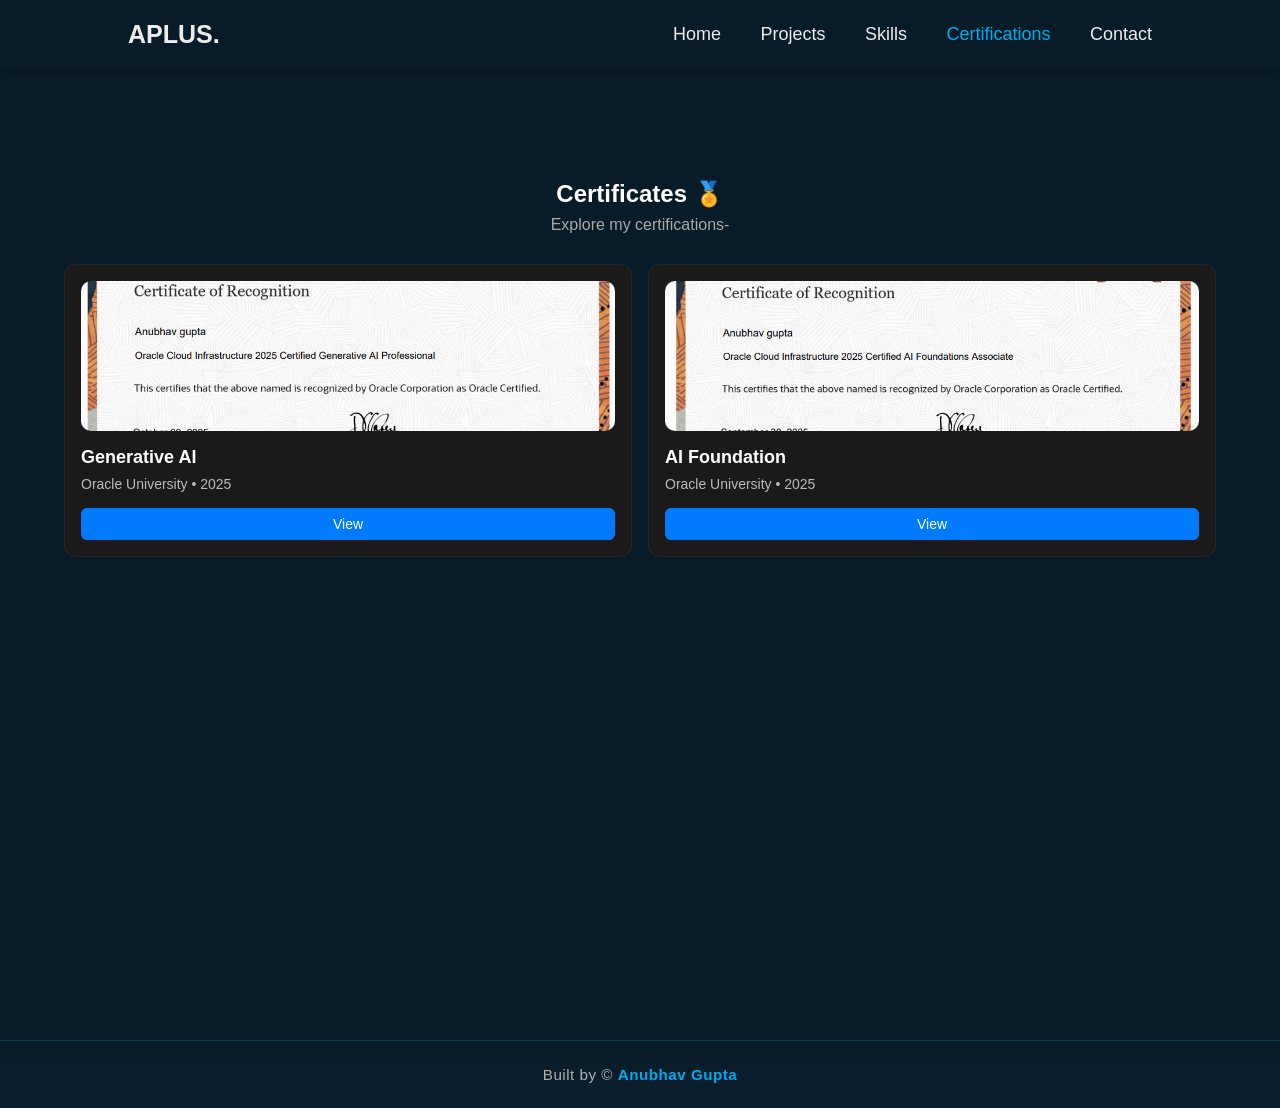
==== certifications.html @ cf5c9413 "Add new HTML pages for certifications, contacts, projects, and skills sections with responsive desig" ====
<!DOCTYPE html>
<html lang="en">
<head>
    <meta charset="UTF-8">
    <meta name="viewport" content="width=device-width, initial-scale=1.0">
    <title>APlus.</title>
    <link rel="stylesheet" href="style.css">
    <link rel="stylesheet" href="certifications.css">
    <link href="https://cdn.jsdelivr.net/npm/remixicon@3.5.0/fonts/remixicon.css" rel="stylesheet">
</head>
 
<body>

   <!-- Navbar -->
    <header class="header">
        <a href="#" class="logo">APLUS.</a>
        <i class="ri-menu-line menu-icon" id="menu-icon"></i>
        <nav class="navbar" id="navbar">
            <a href="index.html">Home</a>
            <a href="projects.html">Projects</a>
            <a href="skills.html">Skills</a>
            <a href="certifications.html" class="active">Certifications</a>
            <a href="contacts.html">Contact</a>
        </nav>
    </header>

    <!-- Certifications Section -->
    <section class="certifications-container">
        <div class="cert-header">
            <h2>Certificates 🏅</h2>
            <p>Explore my certifications-</p>
        </div>

        <!-- Tabs -->
        <!-- <div class="tabs">
            <button class="tab active" data-tab="tech">Tech</button>
            <button class="tab" data-tab="other">Others</button>
        </div> -->

        <!-- Certificates Grid -->
        <div class="certs-grid" id="certs-grid">
            <!-- Tech Certificates -->
            <div class="cert-card" data-category="tech">
                <img src="Screenshot 2025-11-16 171204.png" alt="Flipkart Hackathon">
                <div class="cert-content">
                    <strong>Generative AI</strong>
                    <div class="muted">Oracle University • 2025</div>
                    <button class="btn-view" data-img="Screenshot 2025-11-16 171204.png">View</button>
                </div>
            </div>

            <div class="cert-card" data-category="tech">
                <img src="Screenshot 2025-11-16 171115.png" alt="Solution Challenge">
                <div class="cert-content">
                    <strong>AI Foundation</strong>
                    <div class="muted">Oracle University • 2025</div>
                    <button class="btn-view" data-img="Screenshot 2025-11-16 171115.png">View</button>
                </div>
            </div>

            <!-- <div class="cert-card" data-category="tech">
                <img src="/certs/adira.png" alt="ADira">
                <div class="cert-content">
                    <strong>ADira</strong>
                    <div class="muted">SCET AI Club • 2025</div>
                    <button class="btn-view" data-img="/certs/adira.png">View</button>
                </div>
            </div> -->

            <!-- Other Certificates -->
            <div class="cert-card" data-category="other" style="display: none;">
                <img src="/certs/codathon.png" alt="Codathon">
                <div class="cert-content">
                    <strong>Codathon</strong>
                    <div class="muted">SCET tech fest • 2025</div>
                    <button class="btn-view" data-img="/certs/codathon.png">View</button>
                </div>
            </div>

            <div class="cert-card" data-category="other" style="display: none;">
                <img src="/certs/bugbuzz.png" alt="Bugbuzz">
                <div class="cert-content">
                    <strong>Bugbuzz</strong>
                    <div class="muted">SCET tech fest • 2025</div>
                    <button class="btn-view" data-img="/certs/bugbuzz.png">View</button>
                </div>
            </div>

            <div class="cert-card" data-category="other" style="display: none;">
                <img src="/certs/dataloom.png" alt="Dataloom">
                <div class="cert-content">
                    <strong>Dataloom</strong>
                    <div class="muted">SCET • 2024</div>
                    <button class="btn-view" data-img="/certs/dataloom.png">View</button>
                </div>
            </div>
        </div>
    </section>

    <!-- Modal Preview -->
    <div class="modal" id="modal">
        <img src="" alt="Certificate Preview" id="modal-img">
    </div>

    <!-- Footer -->
    <footer class="footer">
        <p>Built by © <span>Anubhav Gupta</span></p>
    </footer>

    <script>
        // Mobile menu toggle
        const menuIcon = document.getElementById('menu-icon');
        const navbar = document.getElementById('navbar');
        
        menuIcon.addEventListener('click', () => {
            navbar.classList.toggle('active');
        });

        // Tab switching
        const tabs = document.querySelectorAll('.tab');
        const certCards = document.querySelectorAll('.cert-card');

        tabs.forEach(tab => {
            tab.addEventListener('click', () => {
                // Remove active class from all tabs
                tabs.forEach(t => t.classList.remove('active'));
                // Add active class to clicked tab
                tab.classList.add('active');

                const selectedTab = tab.getAttribute('data-tab');

                // Show/hide certificates based on category
                certCards.forEach(card => {
                    if (card.getAttribute('data-category') === selectedTab) {
                        card.style.display = 'block';
                        // Add animation
                        card.style.animation = 'fadeIn 0.4s ease';
                    } else {
                        card.style.display = 'none';
                    }
                });
            });
        });

        // Modal functionality
        const modal = document.getElementById('modal');
        const modalImg = document.getElementById('modal-img');
        const viewButtons = document.querySelectorAll('.btn-view');

        viewButtons.forEach(btn => {
            btn.addEventListener('click', () => {
                const imgSrc = btn.getAttribute('data-img');
                modalImg.src = imgSrc;
                modal.style.display = 'flex';
                modal.style.animation = 'fadeIn 0.3s ease';
            });
        });

        // Close modal when clicking outside image
        modal.addEventListener('click', (e) => {
            if (e.target === modal) {
                modal.style.display = 'none';
            }
        });

        // Animation keyframes added via JavaScript
        const style = document.createElement('style');
        style.innerHTML = `
            @keyframes fadeIn {
                from { opacity: 0; transform: translateY(10px); }
                to { opacity: 1; transform: translateY(0); }
            }
        `;
        document.head.appendChild(style);
    </script>

</body>
</html>
---- style.css ----
*{ 
    margin: 0;
    padding: 0;
    box-sizing: border-box;
    font-family: sans-serif;
}
body{
    background: #081b29;
    padding-top: 80px; /* ADD THIS - Creates space for fixed navbar */
}
.header{
    position: fixed;
    top: 0;
    left: 0;
    width: 100%;
    padding: 20px 10%;
    background: #081b29; /* CHANGED from transparent to solid color */
    display: flex;
    justify-content: space-between;
    align-items: center;
    z-index: 100;
    box-shadow: 0 2px 10px rgba(0, 0, 0, 0.3); /* ADD THIS - Optional shadow for depth */
}
.logo{
    position: relative;
    font-size: 25px;
    color: #ededed;
    text-decoration: none;
    font-weight: 600;
}
/* .logo::before{
   content: '';
   position: absolute;
   top: 0;
   right: 0;
   width: 100%;
   height: 100%;
  background: #081b29;
  animation: showRight 1s ease forwards;
   animation-delay: .4s;
} */
.navbar a{
    position: relative;
     font-size: 18px;
     color: #ededed;
     text-decoration: none;
     font-weight: 500;
     margin-left: 35px;
     transition: .3s;
}
/* .navbar a::before{
   content: '';
   position: absolute;
   top: 0;
   right: 0;
   width: 100%;
   height: 100%;
  background: #081b29;
  animation: showRight 1s ease forwards;
   animation-delay: 3.2s;
} */
.navbar a:hover,
.navbar a.active{
    color: #00abf0;
}
.home{
    height: 100vh;
    color: #ededed;
    display: flex;
    align-items: center;
    padding: 0 10%;
}
.home-content{

    max-width: 600px;
}
.home-img img {
    position: relative;
    width: 400px;        /* adjust size */
    border-radius: 55%;
    border: solid #f6f8f9 ;
    object-fit: cover;
        margin-left: 20%;
}
.home-img  ::before{
   content: '';
   position: absolute;
   top: 0;
   right: 0;
   width: 100%;
   height: 100%;
  background: #081b29;
  animation: showRight 1s ease forwards;
   animation-delay: 3s;
   
}


/* .home-img{
    position: absolute;
    top: 0;
    right: 30px;
    width: 500px;
    height: 100%;
    background: transparent;
    transition: 3s;
} */
/* .home-img:hover{
    background: #081b29;
    opacity: 0.6;
} */
.home-content h1{
    position: relative;
    font-size: 56px;
    font-weight: 700;
    line-height: 1.2;

}
.home-content h1::before{
   content: '';
   position: absolute;
   top: 0;
   right: 0;
   width: 100%;
   height: 100%;
  background: #081b29;
  animation: showRight 1s ease forwards;
   animation-delay: 1s;
}
.home-content h3{
    position: relative;
    font-style: 32px;
    font-weight: 700;
    color:  #00abf0;
}
.home-content h3::before{
   content: '';
   position: absolute;
   top: 0;
   right: 0;
   width: 100%;
   height: 100%;
  background: #081b29;
  animation: showRight 1s ease forwards;
   animation-delay: 1.3s;
}
.home-content p {
    position: relative;
    font-size: 16px;
    margin: 20px 0 40px;
}
.home-content p::before{
   content: '';
   position: absolute;
   top: 0;
   right: 0;
   width: 100%;
   height: 100%;
  background: #081b29;
  animation: showRight 1s ease forwards;
   animation-delay: 1.6s;
}
.home-content .btn-box{
    position: relative;
    display: flex;
    justify-content: space-between;
    width: 345px;
    height: 50px;
 
}
.home-content .btn-box::before{
   content: '';
   position: absolute;
   top: 0;
   right: 0;
   width: 100%;
   height: 100%;
  background: #081b29;
  animation: showRight 1s ease forwards;
   animation-delay: 1.9s;
   z-index: 2;
}

.btn-box a{
    position: relative;
    display: inline-flex;
    justify-content: center;
    align-items: center;
    width: 150px;
    height: 100%;
    background: #00abf0;
    border: 2px solid #00abf0;
    border-radius: 8px;
    font-size: 19px;
    color: #081b29;
    text-decoration: none;
    font-weight: 600;
    letter-spacing: 1px;
    z-index: 1;
    overflow: hidden;
    transition: .5s;
}

.btn-box a:hover{
    color: #00abf0;
}
.btn-box a:nth-child(2){
    background: transparent;
    color: #00abf0;
}
.btn-box a:nth-child(2):hover{
    color: #081b29;
}
.btn-box a:nth-child(2)::before{
    background: #00abf0;
}
.btn-box a::before{
    content: '';
    position: absolute;
    top: 0;
    left: 0;
    width: 0;
    height: 100%;
    background: #081b29;
 
    z-index: -1;
    transition: .5s;
}
.btn-box a:hover::before{
    width: 100%;
}
.home-sci{
    position: relative;
    position: absolute;
    bottom: 40px;
    width: 170px;
    display: flex;
    justify-content: space-between;
}
.home-sci::before{
   content: '';
   position: absolute;
   top: 0;
   right: 0;
   width: 100%;
   height: 100%;
  background: #081b29;
  animation: showRight 1s ease forwards;
   animation-delay: 2.3s;
   z-index: 2;
}
.home-sci a {
    position: relative;
    display: inline-flex;
    justify-content: center;
    align-items: center;
    width: 40px;
    height: 40px;
    background: transparent;
    border: 2px solid #1392c4;
    border-radius: 50%;
    font-size: 20px;
    color: #00abf0;
    text-decoration: none;
    z-index: 1;
    overflow: hidden;
}
.home-sci a::before{
    content: '';
    position: absolute;
    top: 0;
    left: 0;
    width: 0;
    height: 100%;
    background: #00abf0;
    z-index: -1;
    transition: .5s;
}
.home-sci a:hover::before{
    width: 100%;
}
@keyframes showRight{
    100%{
        width: 0;
    }
}

/* --- ALL NEW CODE STARTS HERE --- */

/* Hamburger Menu Icon */
.menu-icon {
    display: none; /* Hide on desktop */
    font-size: 30px;
    color: #ededed;
    cursor: pointer;
    z-index: 200; /* Make sure it's above navbar */
}

/* Navbar 'open' state (toggled by JS) */
.navbar.active {
    max-height: 400px; /* Any height large enough for links */
    opacity: 1;
    padding: 10px 0;
}

/* ========== SKILLS SECTION - ADD PROPER SPACING ========== */
.skills-container {
    padding-top: 60px; /* ADD THIS - Extra space from navbar */
    min-height: 100vh;
}

.skills-header {
    text-align: left;        /* align header to left */
    margin: 10px 0 12px 4%;  /* remove big top/bottom gaps, small left offset to match orbs */
    padding: 0;
    max-width: calc(100% - 8%);  
    
}

.skills-header h2 {
    font-size: 1.25rem;      /* smaller title */
    color:      #00abf0;
    font-weight: 600;
    margin: 0;               /* remove default margin so there's no extra gap */
    line-height: 1.05;
}

.underline {
    width: 60px;
    height: 2px;
    background:     #00abf0;
    margin: 6px 0 8px 0;     /* left aligned under title */
}

/* subtitle (small & tight) */
.skills-header p {
    color: #b0b0b0;
    font-size: 0.95rem;
    margin: 0;
    padding: 0;
}

/* ---------- Orb area: narrower margins and reduced height ---------- */
.skills-stage {
    position: relative;
    width: 94%;          /* slightly wider so less left/right margin */
    max-width: 1200px;
    height: 360px;       /* reduced height (change this number to your exact preference) */
    margin: 20px auto;   /* small vertical gap only */
    border-radius: 14px;
    background: radial-gradient(circle at 50% 50%, #080808, #0f0f0f);
    box-shadow: inset 0 0 40px rgba(0, 255, 255, 0.08);
    overflow: hidden;
}

/* Shrink the orbs themselves (logo + text) without touching skill-table */
.skill-circle {
    position: absolute;
    width: 68px;         /* smaller orb */
    height: 68px;        /* smaller orb */
    border-radius: 50%;
    display: flex;
    flex-direction: column;
    justify-content: center;
    align-items: center;
    background: rgba(0, 255, 255, 0.04);
    border: 1px solid rgba(0, 255, 255, 0.18);
    backdrop-filter: blur(6px);
    cursor: pointer;
    transition: transform 0.22s ease, box-shadow 0.22s ease;
}

/* Added hover from your JSX */
.skill-circle:hover {
    transform: scale(1.3);
    box-shadow: 0 0 35px 10px rgba(0,255,255,0.6);
    background: rgba(0,255,255,0.12);
}

.skill-circle img {
    width: 28px;         /* smaller icon */
    height: 28px;
    margin-bottom: 2px;  /* very small gap */
    filter: drop-shadow(0 0 6px rgba(0, 255, 255, 0.36)) brightness(1.1);
    object-fit: contain; /* Added from JSX for logos like OpenCV */
}

.skill-circle span {
    font-size: 10px;     /* smaller label */
    color: rgba(180, 255, 255, 0.9);
    line-height: 1;
    margin: 0;
    padding: 0;
}

/* ---------- Ensure bottom skill boxes are unchanged ---------- */
.skills-table {
    margin-top: 50px;
    display: flex;
    flex-direction: column;
    gap: 40px;
    /* Added to center the table */
    align-items: center;
    padding: 0 4%;
    box-sizing: border-box; /* Ensures padding doesn't break layout */
}

.skills-row {
    display: flex;
    justify-content: center;
    gap: 32px;
    flex-wrap: wrap;
    width: 100%;
    max-width: 1200px; /* Match stage max-width */
}

.skill-box {
    background: linear-gradient(145deg, #080808 0%, #0f0f0f 100%);
    border: 1px solid rgba(0, 255, 255, 0.12);
    border-radius: 12px;
    padding: 18px 22px;
    width: 300px;
    text-align: left;
    box-sizing: border-box; /* Good practice */
    transition: transform 0.3s ease; /* Added from JSX */
}

/* Added from JSX */
.skill-box:hover {
    transform: scale(1.05);
}

.skill-box h3 {
    /* Copied styles from your JSX for consistency */
    color: #00abf0;
    font-size: 1.2rem;
    font-weight: 600;
    margin-bottom: 15px;
}

.skill-box ul {
    list-style: none;
    padding-left: 5px;
    margin: 0;
}

.skill-box li {
    /* Copied styles from your JSX */
    color: #b0b0b0;
    font-size: 0.95rem;
    margin-bottom: 8px;
    transition: transform 0.2s ease, color 0.2s ease;
}

.skill-box li:hover {
    /* Added from JSX */
    transform: translateX(6px);
    color: #00abf0;
}

.footer {
    width: 100%;
    padding: 25px 0;
    background: linear-gradient(180deg, #081b29 0%, #0a1f2e 100%);
    border-top: 1px solid rgba(0, 171, 240, 0.2);
    text-align: center;
    margin-top: 60px;
}

.footer p {
    color: #b0b0b0;
    font-size: 0.95rem;
    margin: 0;
    letter-spacing: 0.5px;
}

.footer p span {
    color: #00abf0;
    font-weight: 600;
}

.footer p:hover span {
    color: #00ffe0;
    transition: color 0.3s ease;
}
.certifications-container {
    padding: 100px 10% 40px;
    min-height: 100vh;
    background: #081b29;
}

.cert-header {
    text-align: center;
    margin-bottom: 30px;
}

.cert-header h2 {
    font-size: 1.8rem;
    color: #fff;
    margin-bottom: 8px;
}

.cert-header p {
    color: #aaa;
    font-size: 1rem;
}

/* Tabs */
.tabs {
    display: flex;
    gap: 10px;
    justify-content: center;
    margin-bottom: 40px;
}

.tab {
    padding: 10px 24px;
    border-radius: 8px;
    border: none;
    cursor: pointer;
    background: #333;
    color: #fff;
    font-weight: 500;
    font-size: 16px;
    transition: all 0.3s ease;
}

.tab:hover {
    background: #444;
    transform: translateY(-2px);
}

.tab.active {
    background: #007bff;
    box-shadow: 0 0 15px rgba(0, 123, 255, 0.5);
}

/* Certificates Grid */
.certs-grid {
    display: grid;
    grid-template-columns: repeat(auto-fit, minmax(280px, 1fr));
    gap: 24px;
    max-width: 1200px;
    margin: 0 auto;
}

.cert-card {
    background: #1a1a1a;
    border-radius: 12px;
    padding: 16px;
    color: #fff;
    transition: all 0.3s ease;
    border: 1px solid rgba(255, 255, 255, 0.05);
}

.cert-card:hover {
    transform: scale(1.03);
    box-shadow: 0 0 20px rgba(0, 123, 255, 0.4);
    border-color: rgba(0, 123, 255, 0.3);
}

.cert-card img {
    width: 100%;
    height: 180px;
    border-radius: 10px;
    object-fit: cover;
    margin-bottom: 12px;
}

.cert-content {
    display: flex;
    flex-direction: column;
    gap: 8px;
}

.cert-content strong {
    font-size: 18px;
    color: #fff;
}

.cert-content .muted {
    font-size: 14px;
    color: #bbb;
}

/* View Button */
.btn-view {
    background: #007bff;
    border: none;
    color: white;
    border-radius: 6px;
    padding: 8px 16px;
    cursor: pointer;
    font-size: 14px;
    font-weight: 500;
    margin-top: 8px;
    transition: all 0.3s ease;
}

.btn-view:hover {
    background: #0056b3;
    transform: translateY(-2px);
    box-shadow: 0 4px 12px rgba(0, 123, 255, 0.4);
}

/* Modal */
.modal {
    display: none;
    position: fixed;
    top: 0;
    left: 0;
    right: 0;
    bottom: 0;
    background: rgba(0, 0, 0, 0.9);
    justify-content: center;
    align-items: center;
    z-index: 1000;
    cursor: pointer;
}

.modal img {
    max-width: 90%;
    max-height: 85%;
    border-radius: 10px;
    box-shadow: 0 0 25px rgba(255, 255, 255, 0.2);
    cursor: default;
}

/* Contact Page Styles */

.contact-section {
    min-height: 100vh;
    background: #081b29;
    padding: 120px 10% 60px;
    display: flex;
    justify-content: center;
    align-items: center;
}

.contact-container {
    max-width: 700px;
    width: 100%;
}

.contact-title {
    font-size: 2.5rem;
    color: #fff;
    text-align: center;
    margin-bottom: 15px;
    animation: fadeInDown 0.7s ease;
}

.contact-subtitle {
    font-size: 1.1rem;
    color: #aaa;
    text-align: center;
    margin-bottom: 40px;
    line-height: 1.6;
    animation: fadeIn 0.8s ease 0.3s backwards;
}

/* Social Links */
.contact-links {
    display: flex;
    justify-content: center;
    gap: 25px;
    margin-bottom: 50px;
    flex-wrap: wrap;
}

.social-link {
    display: inline-block;
    transition: transform 0.3s ease;
}

.social-link:hover {
    transform: scale(1.15) rotate(5deg);
}

.social-icon {
    width: 50px;
    height: 50px;
    border-radius: 50%;
    border: 2px solid rgba(0, 171, 240, 0.3);
    padding: 8px;
    background: rgba(0, 171, 240, 0.05);
    transition: all 0.3s ease;
}

.social-link:hover .social-icon {
    background: rgba(0, 171, 240, 0.2);
    border-color: #00abf0;
    box-shadow: 0 0 20px rgba(0, 171, 240, 0.5);
}

/* Contact Form */
.contact-form {
    background: rgba(255, 255, 255, 0.03);
    border: 1px solid rgba(0, 171, 240, 0.2);
    border-radius: 15px;
    padding: 35px;
    backdrop-filter: blur(10px);
    animation: fadeInUp 0.9s ease 0.4s backwards;
}

.contact-form input,
.contact-form textarea {
    width: 100%;
    padding: 14px 18px;
    margin-bottom: 20px;
    background: rgba(255, 255, 255, 0.05);
    border: 1px solid rgba(0, 171, 240, 0.2);
    border-radius: 8px;
    color: #fff;
    font-size: 16px;
    font-family: sans-serif;
    transition: all 0.3s ease;
    box-sizing: border-box;
}

.contact-form input:focus,
.contact-form textarea:focus {
    outline: none;
    border-color: #00abf0;
    background: rgba(0, 171, 240, 0.08);
    box-shadow: 0 0 15px rgba(0, 171, 240, 0.3);
}

.contact-form textarea {
    resize: vertical;
    min-height: 120px;
}

.contact-form input::placeholder,
.contact-form textarea::placeholder {
    color: #999;
}

/* Submit Button */
.contact-btn {
    width: 100%;
    padding: 14px;
    background: #00abf0;
    border: 2px solid #00abf0;
    border-radius: 8px;
    color: #081b29;
    font-size: 18px;
    font-weight: 600;
    cursor: pointer;
    transition: all 0.3s ease;
    text-transform: uppercase;
    letter-spacing: 1px;
}

.contact-btn:hover {
    background: transparent;
    color: #00abf0;
    box-shadow: 0 0 20px rgba(0, 171, 240, 0.5);
    transform: scale(1.02);
}

.contact-btn:active {
    transform: scale(0.98);
}

/* Status Message */
.contact-status {
    text-align: center;
    margin-top: 20px;
    font-size: 16px;
    font-weight: 500;
    min-height: 24px;
    animation: fadeIn 0.3s ease;
}

/* Projects Page Styles */

.projects-container {
  padding: 100px 10% 60px;
  min-height: 100vh;
  background: #081b29;
}

/* Projects Header Card */
.projects-header {
  padding: 30px;
  background: rgba(255,255,255,0.03);
  border-radius: 16px;
  margin-bottom: 0;
}

.projects-header h2 {
  font-size: 2.5rem; /* text-4xl */
  font-weight: 600;
  color: #00abf0; /* cyan-400 */
  margin-bottom: 0.5rem;
}

.projects-header p {
  color: #9aa0a6; /* text-gray-400 */
  margin-bottom: 2.5rem;
}

/* Projects Grid */
.projects-grid {
  display: grid;
  gap: 24px;
  grid-template-columns: repeat(auto-fit, minmax(320px, 1fr));
  padding: 0 30px 30px 30px;
  background: rgba(255,255,255,0.03);
  border-radius: 0 0 16px 16px;
}

/* Project Card */
.project-card {
  background: linear-gradient(145deg, rgba(20,20,20,0.9), rgba(10,10,10,0.9));
  border: 1px solid rgba(0,255,255,0.1);
  border-radius: 16px;
  padding: 16px;
  overflow: hidden;
  box-shadow: 0 0 20px rgba(0,255,255,0.08);
  display: flex;
  flex-direction: column;
  transition: all 0.3s ease;
}

.project-card:hover {
  transform: scale(1.03);
  box-shadow: 0 0 30px rgba(0,255,255,0.2);
}

/* Project Image */
.project-image {
  border-radius: 12px;
  overflow: hidden;
  transition: transform 0.3s ease;
}

.project-card:hover .project-image {
  transform: scale(1.05);
}

.project-image img {
  width: 100%;
  height: 200px;
  object-fit: cover;
  border-radius: 12px;
  display: block;
}

/* Project Content */
.project-content {
  margin-top: 12px;
  display: flex;
  flex-direction: column;
  flex: 1;
}

.project-content h3 {
  font-size: 18px;
  color: #00abf0;
  margin-bottom: 6px;
}

.project-content p {
  font-size: 14px;
  color: #bbb;
  margin-bottom: 8px;
  line-height: 1.6;
}

/* Tech Stack */
.tech-stack {
  display: flex;
  flex-wrap: wrap;
  gap: 6px;
  margin-bottom: 10px;
}

.tech-stack span {
  background: rgba(0,255,255,0.05);
  border: 1px solid rgba(0,255,255,0.1);
  padding: 3px 8px;
  border-radius: 6px;
  font-size: 12px;
  color: #aaf;
  transition: all 0.2s ease;
}

.tech-stack span:hover {
  background: rgba(0,255,255,0.1);
  transform: translateY(-2px);
}

/* Project Links */
.project-links {
  display: flex;
  justify-content: flex-end;
  gap: 10px;
  margin-top: auto;
}

.btn-code,
.btn-live {
  display: flex;
  align-items: center;
  gap: 5px;
  padding: 6px 12px;
  border-radius: 8px;
  font-size: 13px;
  text-decoration: none;
  cursor: pointer;
  transition: all 0.3s ease;
}

.btn-code {
  background: rgba(255,255,255,0.05);
  color: #00abf0;
  border: 1px solid rgba(0,255,255,0.1);
}

.btn-code:hover {
  background: rgba(0,255,255,0.1);
  transform: scale(1.08);
}

.btn-live {
  background: linear-gradient(90deg, #06b6d4, #00abf0);
  color: #fff;
  border: none;
}

.btn-live:hover {
  background: linear-gradient(90deg, #0891b2, #06b6d4);
  transform: scale(1.08);
}

/* Icon sizes */
.btn-code i,
.btn-live i {
  font-size: 14px;
}

/* Animations */
@keyframes fadeInDown {
    from {
        opacity: 0;
        transform: translateY(-20px);
    }
    to {
        opacity: 1;
        transform: translateY(0);
    }
}


@keyframes fadeIn {
    from {
        opacity: 0;
    }
    to {
        opacity: 1;
    }
}

@keyframes fadeInUp {
    from {
        opacity: 0;
        transform: translateY(30px);
    }
    to {
        opacity: 1;
        transform: translateY(0);
    }
}



/* ========== MOBILE RESPONSIVE (Tablets & Phones) ========== */
@media (max-width: 768px) {
    /* Increase body padding for mobile navbar height */
    body {
        padding-top: 70px; /* CHANGED - Mobile navbar is taller */
    }

    /* Show hamburger icon */
    .menu-icon {
        display: block;
    }

    /* Navbar becomes dropdown */
    .navbar {
        position: absolute;
        top: 100%; /* Position below header */
        right: 0;
        width: 100%;
        background: #0d2538; /* A slightly different dark blue */
        display: flex;
        flex-direction: column;
        align-items: center;
        
        /* Animation / Hide-Show logic */
        max-height: 0;
        overflow: hidden;
        opacity: 0;
        transition: all 0.4s ease;
    }

    .navbar a {
        margin: 15px 0; /* Stack links vertically */
    }

    /* Skills section mobile spacing */
    .skills-container {
        padding-top: 40px; /* CHANGED - Less padding on mobile */
    }

    /* --- Content Re-ordering & Styling --- */

    .home {
        flex-direction: column; /* Stack all .home children */
        height: auto; /* Let content define height */
        padding: 120px 5% 40px; /* Adjust padding for mobile */
        text-align: center;
    }

    .home-img {
        order: 1; /* 1. Image */
    }

    .home-img img {
        width: 250px; /* Smaller image */
        margin: 0 0 30px 0; /* Remove left margin, add bottom margin */
    }

    .home-content {
        order: 2; /* 2. Text Content */
        max-width: 100%;
        display: flex;
        flex-direction: column;
        align-items: center; /* Center buttons */
    }
    
    .home-content h1 {
        font-size: 66px; /* Smaller title */
    }

    .home-content .btn-box {
        justify-content: center; /* Center buttons */
        gap: 15px; /* Space between buttons */
        width: 100%; /* Allow centering */
    }

    .home-sci {
        order: 3; /* 3. Social Icons */
        position: relative; /* Remove absolute positioning */
        bottom: auto;
        width: 100%;
        justify-content: center;
        gap: 15px; /* Space out icons */
        margin-top: 30px;
    }
}

 .certifications-container {
        padding: 100px 5% 40px;
    }

    .cert-header h2 {
        font-size: 1.5rem;
    }

    .certs-grid {
        grid-template-columns: repeat(auto-fit, minmax(240px, 1fr));
        gap: 16px;
    }

    .cert-card img {
        height: 150px;
    }

    .tabs {
        flex-direction: row;
    }

    .tab {
        flex: 1;
        max-width: 150px;
    }

    .modal img {
        max-width: 95%;
        max-height: 80%;
    }

    @media (max-width: 768px) {
    .contact-section {
        padding: 100px 5% 40px;
    }

    .contact-title {
        font-size: 2rem;
    }

    .contact-subtitle {
        font-size: 1rem;
    }

    .contact-links {
        gap: 20px;
    }

    .social-icon {
        width: 45px;
        height: 45px;
    }

    .contact-form {
        padding: 25px;
    }

    .contact-form input,
    .contact-form textarea {
        padding: 12px 15px;
        font-size: 15px;
    }

    .contact-btn {
        font-size: 16px;
        padding: 12px;
    }
}


@media (max-width: 768px) {
    .projects-container {
        padding: 100px 5% 40px;
    }

    .projects-header h2 {
        font-size: 2rem;
    }

    .projects-header p {
        font-size: 1rem;
    }

    .projects-grid {
        grid-template-columns: repeat(auto-fit, minmax(280px, 1fr));
        gap: 20px;
    }

    .project-image img {
        height: 180px;
    }

    .project-content h3 {
        font-size: 1.1rem;
    }

    .project-content p {
        font-size: 0.9rem;
    }

    .tech-stack span {
        font-size: 0.75rem;
        padding: 3px 8px;
    }

    .btn-code,
    .btn-live {
        padding: 7px 12px;
        font-size: 0.85rem;
    }
}
@media (max-width: 480px) {
    .certifications-container {
        padding: 90px 4% 30px;
    }

    .cert-header h2 {
        font-size: 1.3rem;
    }

    .certs-grid {
        grid-template-columns: 1fr;
    }

    .tab {
        padding: 8px 16px;
        font-size: 14px;
    }
}

/* Small phones */
@media (max-width: 480px) {
    body {
        padding-top: 65px; /* CHANGED - Adjust for smaller screens */
    }

    .skills-container {
        padding-top: 30px; /* CHANGED - Even less padding on small phones */
    }

    .home-img img {
        width: 300px;
    }

    .home-content h1 {
        font-size: 38px;
    }
}

    .contact-section {
        padding: 90px 4% 30px;
    }

    .contact-title {
        font-size: 1.6rem;
    }

    .contact-subtitle {
        font-size: 0.95rem;
    }

    .contact-links {
        gap: 15px;
    }

    .social-icon {
        width: 40px;
        height: 40px;
        padding: 6px;
    }

    .contact-form {
        padding: 20px;
    }

    .contact-form input,
    .contact-form textarea {
        padding: 10px 12px;
        font-size: 14px;
        margin-bottom: 15px;
    }

    .contact-btn {
        font-size: 15px;
    }


    
    .projects-container {
        padding: 90px 4% 30px;
    }

    .projects-header h2 {
        font-size: 1.7rem;
    }

    .projects-header p {
        font-size: 0.95rem;
    }

    .projects-grid {
        grid-template-columns: 1fr;
        gap: 18px;
    }

    .project-card {
        padding: 14px;
    }

    .project-image img {
        height: 160px;
    }

    .project-content h3 {
        font-size: 1rem;
    }

    .project-content p {
        font-size: 0.85rem;
    }

    .project-links {
        flex-wrap: wrap;
        justify-content: center;
    }

    .btn-code,
    .btn-live {
        flex: 1;
        min-width: 100px;
        justify-content: center;
    }
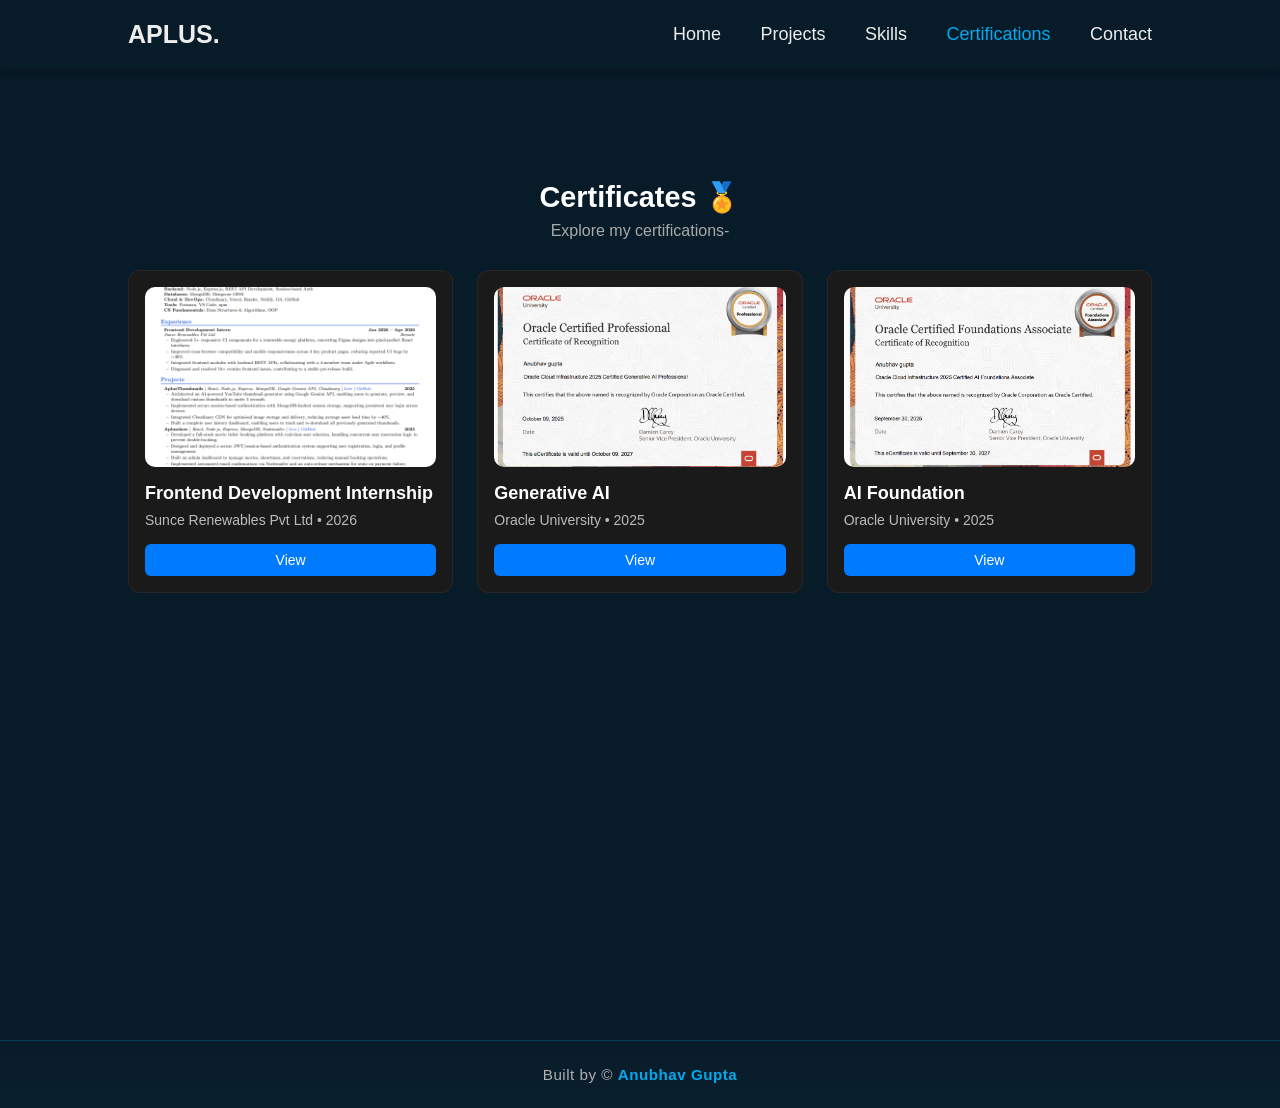
==== commit 39865f5f: "Intern" ====
--- a/certifications.html
+++ b/certifications.html
@@ -5,7 +5,6 @@
     <meta name="viewport" content="width=device-width, initial-scale=1.0">
     <title>APlus.</title>
     <link rel="stylesheet" href="style.css">
-    <link rel="stylesheet" href="certifications.css">
     <link href="https://cdn.jsdelivr.net/npm/remixicon@3.5.0/fonts/remixicon.css" rel="stylesheet">
 </head>
  
@@ -38,8 +37,17 @@
         </div> -->
 
         <!-- Certificates Grid -->
+
         <div class="certs-grid" id="certs-grid">
             <!-- Tech Certificates -->
+            <div class="cert-card" data-category="tech">
+                <img src="Screenshot 2026-05-06 113432.png" alt="Frontend Internship Certificate">
+                <div class="cert-content">
+                    <strong>Frontend Development Internship</strong>
+                    <div class="muted">Sunce Renewables Pvt Ltd • 2026</div>
+                    <button class="btn-view" data-img="Screenshot 2026-05-06 113432.png">View</button>
+                </div>
+            </div>
             <div class="cert-card" data-category="tech">
                 <img src="Screenshot 2025-11-16 171204.png" alt="Flipkart Hackathon">
                 <div class="cert-content">
--- a/style.css
+++ b/style.css
@@ -1,13 +1,15 @@
-*{ 
+*{
     margin: 0;
     padding: 0;
     box-sizing: border-box;
     font-family: sans-serif;
 }
+
 body{
     background: #081b29;
     padding-top: 80px; /* ADD THIS - Creates space for fixed navbar */
 }
+
 .header{
     position: fixed;
     top: 0;
@@ -21,6 +23,7 @@
     z-index: 100;
     box-shadow: 0 2px 10px rgba(0, 0, 0, 0.3); /* ADD THIS - Optional shadow for depth */
 }
+
 .logo{
     position: relative;
     font-size: 25px;
@@ -28,6 +31,7 @@
     text-decoration: none;
     font-weight: 600;
 }
+
 /* .logo::before{
    content: '';
    position: absolute;
@@ -39,6 +43,7 @@
   animation: showRight 1s ease forwards;
    animation-delay: .4s;
 } */
+
 .navbar a{
     position: relative;
      font-size: 18px;
@@ -48,6 +53,7 @@
      margin-left: 35px;
      transition: .3s;
 }
+
 /* .navbar a::before{
    content: '';
    position: absolute;
@@ -59,10 +65,12 @@
   animation: showRight 1s ease forwards;
    animation-delay: 3.2s;
 } */
+
 .navbar a:hover,
 .navbar a.active{
     color: #00abf0;
 }
+
 .home{
     height: 100vh;
     color: #ededed;
@@ -70,10 +78,12 @@
     align-items: center;
     padding: 0 10%;
 }
+
 .home-content{
 
     max-width: 600px;
 }
+
 .home-img img {
     position: relative;
     width: 400px;        /* adjust size */
@@ -82,6 +92,7 @@
     object-fit: cover;
         margin-left: 20%;
 }
+
 .home-img  ::before{
    content: '';
    position: absolute;
@@ -96,6 +107,7 @@
 }
 
 
+
 /* .home-img{
     position: absolute;
     top: 0;
@@ -105,10 +117,12 @@
     background: transparent;
     transition: 3s;
 } */
+
 /* .home-img:hover{
     background: #081b29;
     opacity: 0.6;
 } */
+
 .home-content h1{
     position: relative;
     font-size: 56px;
@@ -116,6 +130,7 @@
     line-height: 1.2;
 
 }
+
 .home-content h1::before{
    content: '';
    position: absolute;
@@ -127,12 +142,14 @@
   animation: showRight 1s ease forwards;
    animation-delay: 1s;
 }
+
 .home-content h3{
     position: relative;
     font-style: 32px;
     font-weight: 700;
     color:  #00abf0;
 }
+
 .home-content h3::before{
    content: '';
    position: absolute;
@@ -144,11 +161,13 @@
   animation: showRight 1s ease forwards;
    animation-delay: 1.3s;
 }
+
 .home-content p {
     position: relative;
     font-size: 16px;
     margin: 20px 0 40px;
 }
+
 .home-content p::before{
    content: '';
    position: absolute;
@@ -160,6 +179,7 @@
   animation: showRight 1s ease forwards;
    animation-delay: 1.6s;
 }
+
 .home-content .btn-box{
     position: relative;
     display: flex;
@@ -168,6 +188,7 @@
     height: 50px;
  
 }
+
 .home-content .btn-box::before{
    content: '';
    position: absolute;
@@ -180,6 +201,7 @@
    animation-delay: 1.9s;
    z-index: 2;
 }
+
 
 .btn-box a{
     position: relative;
@@ -201,19 +223,24 @@
     transition: .5s;
 }
 
+
 .btn-box a:hover{
     color: #00abf0;
 }
+
 .btn-box a:nth-child(2){
     background: transparent;
     color: #00abf0;
 }
+
 .btn-box a:nth-child(2):hover{
     color: #081b29;
 }
+
 .btn-box a:nth-child(2)::before{
     background: #00abf0;
 }
+
 .btn-box a::before{
     content: '';
     position: absolute;
@@ -226,9 +253,11 @@
     z-index: -1;
     transition: .5s;
 }
+
 .btn-box a:hover::before{
     width: 100%;
 }
+
 .home-sci{
     position: relative;
     position: absolute;
@@ -237,6 +266,7 @@
     display: flex;
     justify-content: space-between;
 }
+
 .home-sci::before{
    content: '';
    position: absolute;
@@ -249,6 +279,7 @@
    animation-delay: 2.3s;
    z-index: 2;
 }
+
 .home-sci a {
     position: relative;
     display: inline-flex;
@@ -265,6 +296,7 @@
     z-index: 1;
     overflow: hidden;
 }
+
 .home-sci a::before{
     content: '';
     position: absolute;
@@ -276,16 +308,20 @@
     z-index: -1;
     transition: .5s;
 }
+
 .home-sci a:hover::before{
     width: 100%;
 }
+
 @keyframes showRight{
     100%{
         width: 0;
     }
 }
 
+
 /* --- ALL NEW CODE STARTS HERE --- */
+
 
 /* Hamburger Menu Icon */
 .menu-icon {
@@ -296,6 +332,7 @@
     z-index: 200; /* Make sure it's above navbar */
 }
 
+
 /* Navbar 'open' state (toggled by JS) */
 .navbar.active {
     max-height: 400px; /* Any height large enough for links */
@@ -303,19 +340,22 @@
     padding: 10px 0;
 }
 
+
 /* ========== SKILLS SECTION - ADD PROPER SPACING ========== */
 .skills-container {
     padding-top: 60px; /* ADD THIS - Extra space from navbar */
     min-height: 100vh;
 }
+
 
 .skills-header {
     text-align: left;        /* align header to left */
     margin: 10px 0 12px 4%;  /* remove big top/bottom gaps, small left offset to match orbs */
     padding: 0;
     max-width: calc(100% - 8%);  
-    
-}
+   
+}
+
 
 .skills-header h2 {
     font-size: 1.25rem;      /* smaller title */
@@ -325,12 +365,14 @@
     line-height: 1.05;
 }
 
+
 .underline {
     width: 60px;
     height: 2px;
     background:     #00abf0;
     margin: 6px 0 8px 0;     /* left aligned under title */
 }
+
 
 /* subtitle (small & tight) */
 .skills-header p {
@@ -339,6 +381,7 @@
     margin: 0;
     padding: 0;
 }
+
 
 /* ---------- Orb area: narrower margins and reduced height ---------- */
 .skills-stage {
@@ -352,6 +395,7 @@
     box-shadow: inset 0 0 40px rgba(0, 255, 255, 0.08);
     overflow: hidden;
 }
+
 
 /* Shrink the orbs themselves (logo + text) without touching skill-table */
 .skill-circle {
@@ -370,12 +414,14 @@
     transition: transform 0.22s ease, box-shadow 0.22s ease;
 }
 
+
 /* Added hover from your JSX */
 .skill-circle:hover {
     transform: scale(1.3);
     box-shadow: 0 0 35px 10px rgba(0,255,255,0.6);
     background: rgba(0,255,255,0.12);
 }
+
 
 .skill-circle img {
     width: 28px;         /* smaller icon */
@@ -385,6 +431,7 @@
     object-fit: contain; /* Added from JSX for logos like OpenCV */
 }
 
+
 .skill-circle span {
     font-size: 10px;     /* smaller label */
     color: rgba(180, 255, 255, 0.9);
@@ -392,6 +439,7 @@
     margin: 0;
     padding: 0;
 }
+
 
 /* ---------- Ensure bottom skill boxes are unchanged ---------- */
 .skills-table {
@@ -405,6 +453,7 @@
     box-sizing: border-box; /* Ensures padding doesn't break layout */
 }
 
+
 .skills-row {
     display: flex;
     justify-content: center;
@@ -413,6 +462,7 @@
     width: 100%;
     max-width: 1200px; /* Match stage max-width */
 }
+
 
 .skill-box {
     background: linear-gradient(145deg, #080808 0%, #0f0f0f 100%);
@@ -425,10 +475,12 @@
     transition: transform 0.3s ease; /* Added from JSX */
 }
 
+
 /* Added from JSX */
 .skill-box:hover {
     transform: scale(1.05);
 }
+
 
 .skill-box h3 {
     /* Copied styles from your JSX for consistency */
@@ -438,11 +490,13 @@
     margin-bottom: 15px;
 }
 
+
 .skill-box ul {
     list-style: none;
     padding-left: 5px;
     margin: 0;
 }
+
 
 .skill-box li {
     /* Copied styles from your JSX */
@@ -452,11 +506,13 @@
     transition: transform 0.2s ease, color 0.2s ease;
 }
 
+
 .skill-box li:hover {
     /* Added from JSX */
     transform: translateX(6px);
     color: #00abf0;
 }
+
 
 .footer {
     width: 100%;
@@ -467,6 +523,7 @@
     margin-top: 60px;
 }
 
+
 .footer p {
     color: #b0b0b0;
     font-size: 0.95rem;
@@ -474,25 +531,30 @@
     letter-spacing: 0.5px;
 }
 
+
 .footer p span {
     color: #00abf0;
     font-weight: 600;
 }
 
+
 .footer p:hover span {
     color: #00ffe0;
     transition: color 0.3s ease;
 }
+
 .certifications-container {
     padding: 100px 10% 40px;
     min-height: 100vh;
     background: #081b29;
 }
 
+
 .cert-header {
     text-align: center;
     margin-bottom: 30px;
 }
+
 
 .cert-header h2 {
     font-size: 1.8rem;
@@ -500,10 +562,12 @@
     margin-bottom: 8px;
 }
 
+
 .cert-header p {
     color: #aaa;
     font-size: 1rem;
 }
+
 
 /* Tabs */
 .tabs {
@@ -512,6 +576,7 @@
     justify-content: center;
     margin-bottom: 40px;
 }
+
 
 .tab {
     padding: 10px 24px;
@@ -525,15 +590,18 @@
     transition: all 0.3s ease;
 }
 
+
 .tab:hover {
     background: #444;
     transform: translateY(-2px);
 }
 
+
 .tab.active {
     background: #007bff;
     box-shadow: 0 0 15px rgba(0, 123, 255, 0.5);
 }
+
 
 /* Certificates Grid */
 .certs-grid {
@@ -544,6 +612,7 @@
     margin: 0 auto;
 }
 
+
 .cert-card {
     background: #1a1a1a;
     border-radius: 12px;
@@ -553,11 +622,13 @@
     border: 1px solid rgba(255, 255, 255, 0.05);
 }
 
+
 .cert-card:hover {
     transform: scale(1.03);
     box-shadow: 0 0 20px rgba(0, 123, 255, 0.4);
     border-color: rgba(0, 123, 255, 0.3);
 }
+
 
 .cert-card img {
     width: 100%;
@@ -567,21 +638,25 @@
     margin-bottom: 12px;
 }
 
+
 .cert-content {
     display: flex;
     flex-direction: column;
     gap: 8px;
 }
 
+
 .cert-content strong {
     font-size: 18px;
     color: #fff;
 }
 
+
 .cert-content .muted {
     font-size: 14px;
     color: #bbb;
 }
+
 
 /* View Button */
 .btn-view {
@@ -597,11 +672,13 @@
     transition: all 0.3s ease;
 }
 
+
 .btn-view:hover {
     background: #0056b3;
     transform: translateY(-2px);
     box-shadow: 0 4px 12px rgba(0, 123, 255, 0.4);
 }
+
 
 /* Modal */
 .modal {
@@ -618,6 +695,7 @@
     cursor: pointer;
 }
 
+
 .modal img {
     max-width: 90%;
     max-height: 85%;
@@ -625,6 +703,7 @@
     box-shadow: 0 0 25px rgba(255, 255, 255, 0.2);
     cursor: default;
 }
+
 
 /* Contact Page Styles */
 
@@ -637,10 +716,12 @@
     align-items: center;
 }
 
+
 .contact-container {
     max-width: 700px;
     width: 100%;
 }
+
 
 .contact-title {
     font-size: 2.5rem;
@@ -649,6 +730,7 @@
     margin-bottom: 15px;
     animation: fadeInDown 0.7s ease;
 }
+
 
 .contact-subtitle {
     font-size: 1.1rem;
@@ -659,6 +741,7 @@
     animation: fadeIn 0.8s ease 0.3s backwards;
 }
 
+
 /* Social Links */
 .contact-links {
     display: flex;
@@ -668,14 +751,17 @@
     flex-wrap: wrap;
 }
 
+
 .social-link {
     display: inline-block;
     transition: transform 0.3s ease;
 }
 
+
 .social-link:hover {
     transform: scale(1.15) rotate(5deg);
 }
+
 
 .social-icon {
     width: 50px;
@@ -687,11 +773,13 @@
     transition: all 0.3s ease;
 }
 
+
 .social-link:hover .social-icon {
     background: rgba(0, 171, 240, 0.2);
     border-color: #00abf0;
     box-shadow: 0 0 20px rgba(0, 171, 240, 0.5);
 }
+
 
 /* Contact Form */
 .contact-form {
@@ -702,6 +790,7 @@
     backdrop-filter: blur(10px);
     animation: fadeInUp 0.9s ease 0.4s backwards;
 }
+
 
 .contact-form input,
 .contact-form textarea {
@@ -718,6 +807,7 @@
     box-sizing: border-box;
 }
 
+
 .contact-form input:focus,
 .contact-form textarea:focus {
     outline: none;
@@ -726,15 +816,18 @@
     box-shadow: 0 0 15px rgba(0, 171, 240, 0.3);
 }
 
+
 .contact-form textarea {
     resize: vertical;
     min-height: 120px;
 }
 
+
 .contact-form input::placeholder,
 .contact-form textarea::placeholder {
     color: #999;
 }
+
 
 /* Submit Button */
 .contact-btn {
@@ -752,6 +845,7 @@
     letter-spacing: 1px;
 }
 
+
 .contact-btn:hover {
     background: transparent;
     color: #00abf0;
@@ -759,9 +853,11 @@
     transform: scale(1.02);
 }
 
+
 .contact-btn:active {
     transform: scale(0.98);
 }
+
 
 /* Status Message */
 .contact-status {
@@ -773,13 +869,15 @@
     animation: fadeIn 0.3s ease;
 }
 
-/* Projects Page Styles */
+
+/* ========== PROJECTS SECTION - 2 COLUMN GRID ========== */
 
 .projects-container {
   padding: 100px 10% 60px;
   min-height: 100vh;
   background: #081b29;
 }
+
 
 /* Projects Header Card */
 .projects-header {
@@ -789,27 +887,32 @@
   margin-bottom: 0;
 }
 
+
 .projects-header h2 {
-  font-size: 2.5rem; /* text-4xl */
+  font-size: 2.5rem;
   font-weight: 600;
-  color: #00abf0; /* cyan-400 */
+  color: #00abf0;
   margin-bottom: 0.5rem;
 }
 
+
 .projects-header p {
-  color: #9aa0a6; /* text-gray-400 */
+  color: #9aa0a6;
   margin-bottom: 2.5rem;
 }
 
-/* Projects Grid */
+
+/* ========== 2 COLUMN GRID FOR PROJECTS ========== */
 .projects-grid {
   display: grid;
   gap: 24px;
-  grid-template-columns: repeat(auto-fit, minmax(320px, 1fr));
+  /* CHANGED: Fixed 2 columns */
+  grid-template-columns: repeat(2, 1fr);
   padding: 0 30px 30px 30px;
   background: rgba(255,255,255,0.03);
   border-radius: 0 0 16px 16px;
 }
+
 
 /* Project Card */
 .project-card {
@@ -824,10 +927,12 @@
   transition: all 0.3s ease;
 }
 
+
 .project-card:hover {
   transform: scale(1.03);
   box-shadow: 0 0 30px rgba(0,255,255,0.2);
 }
+
 
 /* Project Image */
 .project-image {
@@ -836,9 +941,11 @@
   transition: transform 0.3s ease;
 }
 
+
 .project-card:hover .project-image {
   transform: scale(1.05);
 }
+
 
 .project-image img {
   width: 100%;
@@ -848,6 +955,7 @@
   display: block;
 }
 
+
 /* Project Content */
 .project-content {
   margin-top: 12px;
@@ -856,11 +964,13 @@
   flex: 1;
 }
 
+
 .project-content h3 {
   font-size: 18px;
   color: #00abf0;
   margin-bottom: 6px;
 }
+
 
 .project-content p {
   font-size: 14px;
@@ -868,6 +978,7 @@
   margin-bottom: 8px;
   line-height: 1.6;
 }
+
 
 /* Tech Stack */
 .tech-stack {
@@ -876,6 +987,7 @@
   gap: 6px;
   margin-bottom: 10px;
 }
+
 
 .tech-stack span {
   background: rgba(0,255,255,0.05);
@@ -887,10 +999,12 @@
   transition: all 0.2s ease;
 }
 
+
 .tech-stack span:hover {
   background: rgba(0,255,255,0.1);
   transform: translateY(-2px);
 }
+
 
 /* Project Links */
 .project-links {
@@ -899,6 +1013,7 @@
   gap: 10px;
   margin-top: auto;
 }
+
 
 .btn-code,
 .btn-live {
@@ -913,16 +1028,19 @@
   transition: all 0.3s ease;
 }
 
+
 .btn-code {
   background: rgba(255,255,255,0.05);
   color: #00abf0;
   border: 1px solid rgba(0,255,255,0.1);
 }
 
+
 .btn-code:hover {
   background: rgba(0,255,255,0.1);
   transform: scale(1.08);
 }
+
 
 .btn-live {
   background: linear-gradient(90deg, #06b6d4, #00abf0);
@@ -930,16 +1048,19 @@
   border: none;
 }
 
+
 .btn-live:hover {
   background: linear-gradient(90deg, #0891b2, #06b6d4);
   transform: scale(1.08);
 }
+
 
 /* Icon sizes */
 .btn-code i,
 .btn-live i {
   font-size: 14px;
 }
+
 
 /* Animations */
 @keyframes fadeInDown {
@@ -954,6 +1075,7 @@
 }
 
 
+
 @keyframes fadeIn {
     from {
         opacity: 0;
@@ -980,7 +1102,7 @@
 @media (max-width: 768px) {
     /* Increase body padding for mobile navbar height */
     body {
-        padding-top: 70px; /* CHANGED - Mobile navbar is taller */
+        padding-top: 70px;
     }
 
     /* Show hamburger icon */
@@ -991,14 +1113,14 @@
     /* Navbar becomes dropdown */
     .navbar {
         position: absolute;
-        top: 100%; /* Position below header */
+        top: 100%;
         right: 0;
         width: 100%;
-        background: #0d2538; /* A slightly different dark blue */
+        background: #0d2538;
         display: flex;
         flex-direction: column;
         align-items: center;
-        
+       
         /* Animation / Hide-Show logic */
         max-height: 0;
         overflow: hidden;
@@ -1007,62 +1129,106 @@
     }
 
     .navbar a {
-        margin: 15px 0; /* Stack links vertically */
+        margin: 15px 0;
     }
 
     /* Skills section mobile spacing */
     .skills-container {
-        padding-top: 40px; /* CHANGED - Less padding on mobile */
+        padding-top: 40px;
     }
 
     /* --- Content Re-ordering & Styling --- */
 
     .home {
-        flex-direction: column; /* Stack all .home children */
-        height: auto; /* Let content define height */
-        padding: 120px 5% 40px; /* Adjust padding for mobile */
+        flex-direction: column;
+        height: auto;
+        padding: 120px 5% 40px;
         text-align: center;
     }
 
     .home-img {
-        order: 1; /* 1. Image */
+        order: 1;
     }
 
     .home-img img {
-        width: 250px; /* Smaller image */
-        margin: 0 0 30px 0; /* Remove left margin, add bottom margin */
+        width: 250px;
+        margin: 0 0 30px 0;
     }
 
     .home-content {
-        order: 2; /* 2. Text Content */
+        order: 2;
         max-width: 100%;
         display: flex;
         flex-direction: column;
-        align-items: center; /* Center buttons */
-    }
-    
+        align-items: center;
+    }
+   
     .home-content h1 {
-        font-size: 66px; /* Smaller title */
+        font-size: 66px;
     }
 
     .home-content .btn-box {
-        justify-content: center; /* Center buttons */
-        gap: 15px; /* Space between buttons */
-        width: 100%; /* Allow centering */
+        justify-content: center;
+        gap: 15px;
+        width: 100%;
     }
 
     .home-sci {
-        order: 3; /* 3. Social Icons */
-        position: relative; /* Remove absolute positioning */
+        order: 3;
+        position: relative;
         bottom: auto;
         width: 100%;
         justify-content: center;
-        gap: 15px; /* Space out icons */
+        gap: 15px;
         margin-top: 30px;
     }
-}
-
- .certifications-container {
+
+    /* ========== PROJECTS - 1 COLUMN ON MOBILE ========== */
+    .projects-grid {
+        grid-template-columns: 1fr; /* CHANGED: Single column on mobile */
+        gap: 20px;
+        padding: 0 20px 20px 20px;
+    }
+
+    .projects-container {
+        padding: 100px 5% 40px;
+    }
+
+    .projects-header h2 {
+        font-size: 2rem;
+    }
+
+    .projects-header p {
+        font-size: 1rem;
+    }
+
+    .project-image img {
+        height: 180px;
+    }
+
+    .project-content h3 {
+        font-size: 1.1rem;
+    }
+
+    .project-content p {
+        font-size: 0.9rem;
+    }
+
+    .tech-stack span {
+        font-size: 0.75rem;
+        padding: 3px 8px;
+    }
+
+    .btn-code,
+    .btn-live {
+        padding: 7px 12px;
+        font-size: 0.85rem;
+    }
+}
+
+/* Certifications Mobile */
+@media (max-width: 768px) {
+    .certifications-container {
         padding: 100px 5% 40px;
     }
 
@@ -1092,8 +1258,10 @@
         max-width: 95%;
         max-height: 80%;
     }
-
-    @media (max-width: 768px) {
+}
+
+/* Contact Mobile */
+@media (max-width: 768px) {
     .contact-section {
         padding: 100px 5% 40px;
     }
@@ -1131,49 +1299,76 @@
     }
 }
 
-
-@media (max-width: 768px) {
+/* Small phones */
+@media (max-width: 480px) {
+    body {
+        padding-top: 65px;
+    }
+
+    .skills-container {
+        padding-top: 30px;
+    }
+
+    .home-img img {
+        width: 300px;
+    }
+
+    .home-content h1 {
+        font-size: 38px;
+    }
+
+    /* ========== PROJECTS - SMALLER PHONES ========== */
     .projects-container {
-        padding: 100px 5% 40px;
+        padding: 90px 4% 30px;
+    }
+
+    .projects-header {
+        padding: 20px;
     }
 
     .projects-header h2 {
-        font-size: 2rem;
+        font-size: 1.7rem;
     }
 
     .projects-header p {
+        font-size: 0.95rem;
+    }
+
+    .projects-grid {
+        grid-template-columns: 1fr; /* Ensure single column */
+        gap: 18px;
+        padding: 0 15px 15px 15px;
+    }
+
+    .project-card {
+        padding: 14px;
+    }
+
+    .project-image img {
+        height: 160px;
+    }
+
+    .project-content h3 {
         font-size: 1rem;
     }
 
-    .projects-grid {
-        grid-template-columns: repeat(auto-fit, minmax(280px, 1fr));
-        gap: 20px;
-    }
-
-    .project-image img {
-        height: 180px;
-    }
-
-    .project-content h3 {
-        font-size: 1.1rem;
-    }
-
     .project-content p {
-        font-size: 0.9rem;
-    }
-
-    .tech-stack span {
-        font-size: 0.75rem;
-        padding: 3px 8px;
+        font-size: 0.85rem;
+    }
+
+    .project-links {
+        flex-wrap: wrap;
+        justify-content: center;
     }
 
     .btn-code,
     .btn-live {
-        padding: 7px 12px;
-        font-size: 0.85rem;
-    }
-}
-@media (max-width: 480px) {
+        flex: 1;
+        min-width: 100px;
+        justify-content: center;
+    }
+
+    /* Certifications Small Phones */
     .certifications-container {
         padding: 90px 4% 30px;
     }
@@ -1190,27 +1385,8 @@
         padding: 8px 16px;
         font-size: 14px;
     }
-}
-
-/* Small phones */
-@media (max-width: 480px) {
-    body {
-        padding-top: 65px; /* CHANGED - Adjust for smaller screens */
-    }
-
-    .skills-container {
-        padding-top: 30px; /* CHANGED - Even less padding on small phones */
-    }
-
-    .home-img img {
-        width: 300px;
-    }
-
-    .home-content h1 {
-        font-size: 38px;
-    }
-}
-
+
+    /* Contact Small Phones */
     .contact-section {
         padding: 90px 4% 30px;
     }
@@ -1247,50 +1423,4 @@
     .contact-btn {
         font-size: 15px;
     }
-
-
-    
-    .projects-container {
-        padding: 90px 4% 30px;
-    }
-
-    .projects-header h2 {
-        font-size: 1.7rem;
-    }
-
-    .projects-header p {
-        font-size: 0.95rem;
-    }
-
-    .projects-grid {
-        grid-template-columns: 1fr;
-        gap: 18px;
-    }
-
-    .project-card {
-        padding: 14px;
-    }
-
-    .project-image img {
-        height: 160px;
-    }
-
-    .project-content h3 {
-        font-size: 1rem;
-    }
-
-    .project-content p {
-        font-size: 0.85rem;
-    }
-
-    .project-links {
-        flex-wrap: wrap;
-        justify-content: center;
-    }
-
-    .btn-code,
-    .btn-live {
-        flex: 1;
-        min-width: 100px;
-        justify-content: center;
-    }
+}
